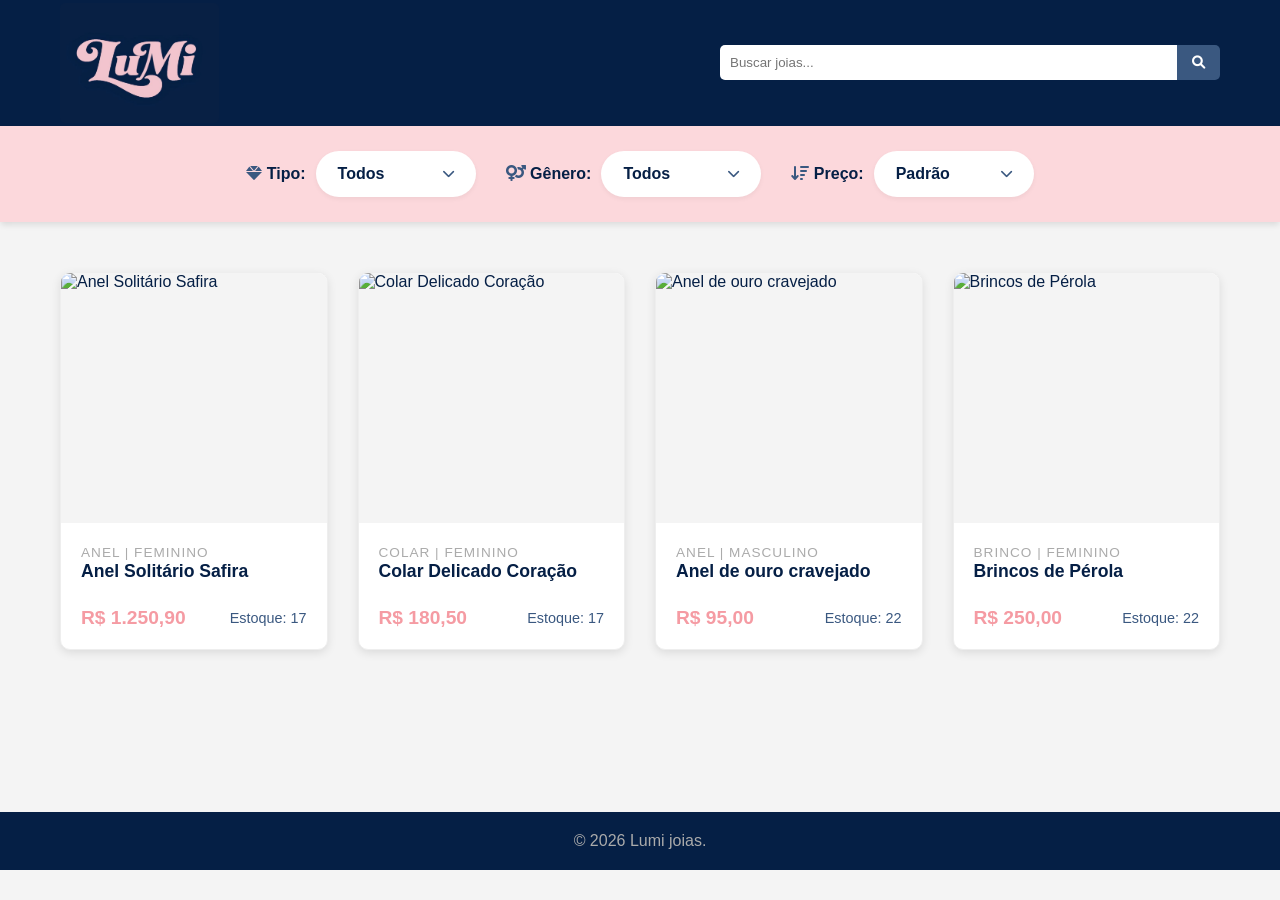
==== index.html @ c0e3c7bb "Adicionando a logo ao site. Alterando visualização mobile para dois produtos por coluna. Modificando" ====
<!DOCTYPE html>
<html lang="pt-br">
<head>
    <meta charset="UTF-8">
    <meta name="viewport" content="width=device-width, initial-scale=1.0">
    <title>Lumi Joias - Loja Online</title>
    <link rel="stylesheet" href="style.css">
    <link rel="stylesheet" href="https://cdnjs.cloudflare.com/ajax/libs/font-awesome/6.0.0/css/all.min.css">
</head>
<body>

    <header>
        <div class="container header-content">
            <div class="logo-placeholder" id="logoHome" title="Voltar ao início">
                <img src="media/LumiLogomaior.jpg" alt="Lumi Joias">
            </div>
            
            <div class="search-bar">
                <input type="text" id="searchInput" placeholder="Buscar joias...">
                <button id="searchBtn"><i class="fas fa-search"></i></button>
            </div>
        </div>
    </header>

    <section class="filters-section">
        <div class="container filters-container">
            
            <div class="custom-dropdown" id="dropdownType">
                <div class="dropdown-label"><i class="fas fa-gem"></i> Tipo:</div>
                <div class="dropdown-select">
                    <span class="selected-value">Todos</span>
                    <i class="fas fa-chevron-down arrow"></i>
                </div>
                <ul class="dropdown-list">
                    <li data-value="todos">Todos</li>
                    <li data-value="colar">Colares</li>
                    <li data-value="anel">Anéis</li>
                    <li data-value="pulseira">Pulseiras</li>
                    <li data-value="brinco">Brincos</li>
                    <li data-value="pingente">Pingentes</li>
                </ul>
            </div>

            <div class="custom-dropdown" id="dropdownGender">
                <div class="dropdown-label"><i class="fas fa-venus-mars"></i> Gênero:</div>
                <div class="dropdown-select">
                    <span class="selected-value">Todos</span>
                    <i class="fas fa-chevron-down arrow"></i>
                </div>
                <ul class="dropdown-list">
                    <li data-value="todos">Todos</li>
                    <li data-value="feminino">Feminino</li>
                    <li data-value="masculino">Masculino</li>
                    <li data-value="unissex">Unissex</li>
                </ul>
            </div>

            <div class="custom-dropdown" id="dropdownPrice">
                <div class="dropdown-label"><i class="fas fa-sort-amount-down"></i> Preço:</div>
                <div class="dropdown-select">
                    <span class="selected-value">Padrão</span>
                    <i class="fas fa-chevron-down arrow"></i>
                </div>
                <ul class="dropdown-list">
                    <li data-value="default">Padrão</li>
                    <li data-value="asc">Menor preço para maior</li>
                    <li data-value="desc">Maior preço para menor</li>
                </ul>
            </div>

        </div>
    </section>

    <main class="container">
        <div id="product-grid" class="product-grid">
            <p>Carregando produtos...</p>
        </div>
        <div id="no-results" style="display: none; text-align: center; padding: 20px;">
            Nenhum produto encontrado com esses filtros.
        </div>
    </main>

    <footer>
        <div class="container">
            <p>&copy; 2026 Lumi joias.</p>
        </div>
    </footer>

    <div id="productModal" class="modal">
        <div class="modal-content">
            <span class="close-modal">&times;</span>
            
            <div class="modal-body">
                <div class="modal-image-area">
                    <div class="carousel-container">
                        <button class="carousel-btn prev-btn" id="prevImgBtn"><i class="fas fa-chevron-left"></i></button>
                        <img id="modalImg" src="" alt="Imagem do produto">
                        <button class="carousel-btn next-btn" id="nextImgBtn"><i class="fas fa-chevron-right"></i></button>
                    </div>
                    <div class="carousel-indicators" id="imageCounter">1 / 1</div>
                </div>

                <div class="modal-details">
                    <h2 id="modalTitle">Nome do Produto</h2>
                    <p id="modalCategory" class="modal-subtitle">Categoria | Gênero</p>
                    <p id="modalDescription">Descrição detalhada da joia.</p>
                    
                    <div class="modal-meta">
                        <span class="modal-stock" id="modalStock">Estoque: 10</span>
                    </div>

                    <div class="modal-price-area">
                        <span id="modalPrice">R$ 0,00</span>
                    </div>

                    <a href="#" id="whatsappBtn" target="_blank" class="whatsapp-button">
                        <i class="fab fa-whatsapp"></i> Comprar pelo WhatsApp
                    </a>
                </div>
            </div>
        </div>
    </div>

    <script src="script.js"></script>
</body>
</html>
---- style.css ----
:root {
    --color-deep-blue: #051F45;
    --color-medium-blue: #3A5880;
    --color-accent-pink: #F59BA3;
    --color-light-pink: #FCD8DC;
    --color-gray: #ABABAB;
    --color-white: #FFFFFF;
    --color-off-white: #f4f4f4;
}

* {
    margin: 0;
    padding: 0;
    box-sizing: border-box;
    font-family: 'Segoe UI', Tahoma, Geneva, Verdana, sans-serif;
    -webkit-tap-highlight-color: transparent;
}

body {
    background-color: var(--color-off-white);
    color: var(--color-deep-blue);
}

.container {
    max-width: 1200px;
    margin: 0 auto;
    padding: 0 20px;
}

/* --- CABEÇALHO --- */
header {
    background-color: var(--color-deep-blue);
    color: var(--color-white);
    padding: 3px 0;
}

.header-content {
    display: flex;
    justify-content: space-between;
    align-items: center;
    flex-wrap: wrap;
    gap: 15px;
}

.logo-placeholder {
    cursor: pointer; /* Mantém a mãozinha de clique */
    transition: transform 0.2s;
    /* Removemos a borda e padding antigos para ficar limpo */
    border: none; 
    padding: 0;
    display: flex;
    align-items: center;
}

/* Controla o tamanho da imagem da logo */
.logo-placeholder img {
    max-height: 120px; /* Altura máxima (aumente ou diminua se precisar) */
    width: auto;      /* Mantém a proporção correta */
    display: block;
    border-radius: 5px; /* Opcional: arredonda levemente os cantos da imagem */
}

.logo-placeholder:hover {
    transform: scale(1.05); /* Efeito de zoom suave ao passar o mouse */
}

.search-bar {
    display: flex;
    flex-grow: 1;
    max-width: 500px;
}

.search-bar input {
    flex-grow: 1;
    padding: 10px;
    border: none;
    border-radius: 5px 0 0 5px;
    outline: none;
}

.search-bar button {
    background-color: var(--color-medium-blue);
    color: var(--color-white);
    border: none;
    padding: 10px 15px;
    border-radius: 0 5px 5px 0;
    cursor: pointer;
    transition: background-color 0.3s;
}

.search-bar button:hover {
    background-color: var(--color-accent-pink);
}

/* --- FILTROS (CUSTOMIZADOS) --- */
.filters-section {
    background-color: var(--color-light-pink);
    padding: 25px 0;
    box-shadow: 0 4px 6px -1px rgba(0, 0, 0, 0.1);
    margin-bottom: 50px;
}

.filters-container {
    display: flex;
    flex-wrap: wrap;
    gap: 30px;
    align-items: center;
    justify-content: center;
    position: relative;
    z-index: 10;
    /* Garante que os filtros fiquem sobre o conteúdo */
}

/* O Container Principal do Dropdown */
.custom-dropdown {
    position: relative;
    display: flex;
    align-items: center;
    gap: 10px;
    font-weight: 600;
    color: var(--color-deep-blue);
    cursor: pointer;
    user-select: none;
}

.dropdown-label i {
    color: var(--color-medium-blue);
}

/* O "Botão" que mostra o valor selecionado */
.dropdown-select {
    background-color: var(--color-white);
    padding: 12px 20px;
    border-radius: 30px;
    display: flex;
    align-items: center;
    justify-content: space-between;
    min-width: 160px;
    box-shadow: 0 2px 5px rgba(0, 0, 0, 0.05);
    border: 2px solid transparent;
    transition: all 0.3s;
}

/* Efeito ao passar o mouse no botão */
.dropdown-select:hover {
    box-shadow: 0 5px 15px rgba(0, 0, 0, 0.1);
    border-color: rgba(245, 155, 163, 0.5);
}

.arrow {
    transition: transform 0.3s;
    font-size: 0.8rem;
    color: var(--color-medium-blue);
}

/* A Lista de Opções (Escondida inicialmente) */
.dropdown-list {
    position: absolute;
    top: calc(100% + 10px);
    left: 0;
    width: 100%;
    min-width: 180px;
    background-color: var(--color-white);
    border-radius: 15px;
    padding: 10px;
    box-shadow: 0 10px 30px rgba(0, 0, 0, 0.15);
    list-style: none;
    opacity: 0;
    visibility: hidden;
    transform: translateY(-20px);
    transition: all 0.3s cubic-bezier(0.165, 0.84, 0.44, 1);
    z-index: 100;
}

/* Quando o dropdown ta ativo */
.custom-dropdown.active .dropdown-list {
    opacity: 1;
    visibility: visible;
    transform: translateY(0);
}

.custom-dropdown.active .arrow {
    transform: rotate(180deg);
    /* Gira a setinha */
}

/* Itens individuais da lista */
.dropdown-list li {
    padding: 10px 15px;
    border-radius: 10px;
    transition: all 0.2s;
    color: var(--color-deep-blue);
    font-weight: 500;
    margin-bottom: 5px;
}

/* Efeito HOVER ROSA nas opções */
.dropdown-list li:hover {
    background-color: var(--color-light-pink);
    color: var(--color-deep-blue);
    padding-left: 20px;
    /* Pequeno movimento para a direita */
}

/* --- GRADE DE PRODUTOS --- */
main {
    padding: 40px 0 120px 0;
    min-height: 60vh;
    position: relative;
    z-index: 1;
}

.product-grid {
    display: grid;
    grid-template-columns: repeat(auto-fill, minmax(250px, 1fr));
    gap: 30px;
}

.product-card {
    background-color: var(--color-white);
    border-radius: 10px;
    overflow: hidden;
    box-shadow: 0 3px 10px rgba(0, 0, 0, 0.1);
    transition: transform 0.3s, box-shadow 0.3s;
    border: 1px solid #eee;
    cursor: pointer;
    display: flex;
    flex-direction: column;
}

.product-card:hover {
    transform: translateY(-5px);
    box-shadow: 0 8px 15px rgba(0, 0, 0, 0.15);
    border-color: var(--color-light-pink);
}

.product-image-container {
    height: 250px;
    overflow: hidden;
    background-color: var(--color-off-white);
}

.product-image-container img {
    width: 100%;
    height: 100%;
    object-fit: cover;
    transition: transform 0.5s;
}

.product-card:hover .product-image-container img {
    transform: scale(1.05);
}

.product-info {
    padding: 20px;
    flex-grow: 1;
    display: flex;
    flex-direction: column;
    justify-content: space-between;
}

.product-category {
    font-size: 0.85rem;
    color: var(--color-gray);
    text-transform: uppercase;
    letter-spacing: 1px;
    margin-bottom: 5px;
}

.product-title {
    font-size: 1.1rem;
    margin-bottom: 10px;
    color: var(--color-deep-blue);
}

.product-bottom {
    display: flex;
    justify-content: space-between;
    align-items: center;
    margin-top: 15px;
}

.product-price {
    font-size: 1.2rem;
    font-weight: bold;
    color: var(--color-accent-pink);
}

.product-stock {
    font-size: 0.9rem;
    color: var(--color-medium-blue);
}

.out-of-stock {
    color: var(--color-accent-pink);
    font-weight: bold;
}

/* --- RODAPÉ --- */
footer {
    background-color: var(--color-deep-blue);
    color: var(--color-gray);
    text-align: center;
    padding: 20px 0;
    margin-top: auto;
}

/* --- MODAL E CARROSSEL --- */
.modal {
    display: none;
    position: fixed;
    z-index: 1000;
    left: 0;
    top: 0;
    width: 100%;
    height: 100%;
    overflow: auto;
    background-color: rgba(17, 37, 64, 0.9);
    justify-content: center;
    align-items: center;
    padding: 20px;
}

.modal-content {
    background-color: var(--color-white);
    margin: auto;
    padding: 30px;
    border-radius: 10px;
    width: 100%;
    max-width: 1000px;
    position: relative;
    box-shadow: 0 5px 15px rgba(0, 0, 0, 0.3);
    animation: modalFadeIn 0.3s;
}

@keyframes modalFadeIn {
    from {
        opacity: 0;
        transform: translateY(-20px);
    }

    to {
        opacity: 1;
        transform: translateY(0);
    }
}

.close-modal {
    color: var(--color-gray);
    position: absolute;
    top: 15px;
    right: 20px;
    font-size: 28px;
    font-weight: bold;
    cursor: pointer;
    z-index: 2;
}

.close-modal:hover {
    color: var(--color-accent-pink);
}

.modal-body {
    display: flex;
    gap: 30px;
    margin-top: 10px;
}

.modal-image-area {
    flex: 1.5;
    display: flex;
    flex-direction: column;
    align-items: center;
}

.carousel-container {
    position: relative;
    width: 100%;
    height: 400px;
    background-color: transparent;
    display: flex;
    align-items: center;
    justify-content: center;
    border-radius: 5px;
    overflow: hidden;
}

.carousel-container img {
    width: 100%;
    height: 100%;
    object-fit: cover;
    object-position: center;
}

.carousel-btn {
    position: absolute;
    top: 50%;
    transform: translateY(-50%);
    background-color: rgba(17, 37, 64, 0.5);
    color: white;
    border: none;
    padding: 10px 15px;
    cursor: pointer;
    font-size: 1.2rem;
    transition: background-color 0.3s;
    border-radius: 50%;
    width: 40px;
    height: 40px;
    display: flex;
    align-items: center;
    justify-content: center;
}

.carousel-btn:hover {
    background-color: rgba(245, 155, 163, 0.9);
}

.prev-btn {
    left: 10px;
}

.next-btn {
    right: 10px;
}

.carousel-indicators {
    margin-top: 10px;
    color: var(--color-gray);
    font-size: 0.9rem;
}

.modal-details {
    flex: 1;
    display: flex;
    flex-direction: column;
}

.modal-subtitle {
    color: var(--color-gray);
    margin-bottom: 15px;
    text-transform: capitalize;
}

#modalDescription {
    line-height: 1.6;
    color: var(--color-deep-blue);
    margin-bottom: 20px;
}

.modal-meta {
    margin-bottom: 20px;
    font-weight: bold;
    color: var(--color-medium-blue);
}

.modal-price-area {
    font-size: 2rem;
    font-weight: bold;
    color: var(--color-accent-pink);
    margin-bottom: 25px;
}

.whatsapp-button {
    display: inline-flex;
    align-items: center;
    justify-content: center;
    gap: 10px;
    background-color: #25D366;
    color: white;
    padding: 15px 30px;
    text-decoration: none;
    border-radius: 50px;
    font-weight: bold;
    font-size: 1.1rem;
    transition: background-color 0.3s;
}

.whatsapp-button:hover {
    background-color: #1da851;
}

/* Responsividade */
@media (max-width: 768px) {
    .header-content {
        flex-direction: column;
    }

    .logo-placeholder {
        text-align: center;
    }

    .filters-container {
        flex-direction: column;
        align-items: stretch;
        gap: 15px;
    }

    .custom-dropdown {
        flex-direction: column;
        align-items: stretch;
    }

    .dropdown-select {
        width: 100%;
    }

    .dropdown-list {
        position: relative;
        top: 0;
        box-shadow: none;
        border: 1px solid #eee;
        display: none;
        opacity: 1;
        visibility: visible;
        transform: none;
    }

    .custom-dropdown.active .dropdown-list {
        display: block;
    }

    .modal-body {
        flex-direction: column;
    }

    .carousel-container {
        height: 300px;
    }

    .product-grid {
        /* Força 2 colunas de tamanho igual */
        grid-template-columns: repeat(2, 1fr);
        /* Diminui o espaço entre os cards (30px é muito para celular) */
        gap: 15px;
    }

    /* Ajustes para o Card caber melhor em tela pequena */
    .product-image-container {
        /* Reduz a altura da imagem para ficar proporcional */
        height: 160px;
    }

    .product-info {
        /* Reduz o espaçamento interno (padding) */
        padding: 10px;
    }

    .product-title {
        /* Diminui a fonte do título para não quebrar linha demais */
        font-size: 0.95rem;
        margin-bottom: 5px;
    }

    .product-category {
        font-size: 0.7rem;
    }

    .product-price {
        /* Ajusta o tamanho do preço */
        font-size: 1rem;
    }

    .product-stock {
        font-size: 0.8rem;
    }

    footer {
        margin-top: 150px !important;
        /* O !important obriga o navegador a aceitar */
        padding-bottom: 30px;
    }
}
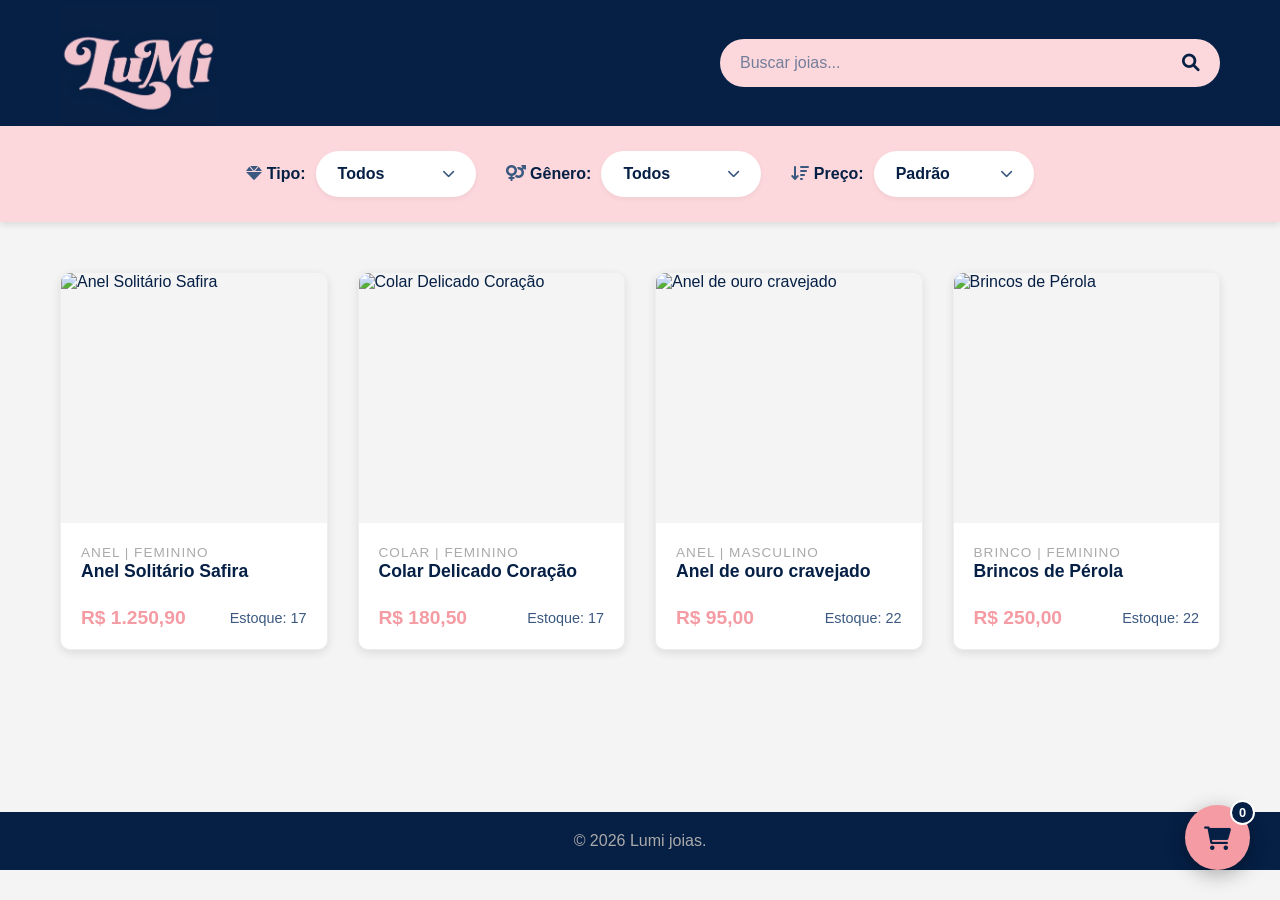
==== commit 6abdf304: "Implementando função de Carrinho de compras e sistema de contato aprimorado" ====
--- a/index.html
+++ b/index.html
@@ -1,5 +1,6 @@
 <!DOCTYPE html>
 <html lang="pt-br">
+
 <head>
     <meta charset="UTF-8">
     <meta name="viewport" content="width=device-width, initial-scale=1.0">
@@ -7,6 +8,7 @@
     <link rel="stylesheet" href="style.css">
     <link rel="stylesheet" href="https://cdnjs.cloudflare.com/ajax/libs/font-awesome/6.0.0/css/all.min.css">
 </head>
+
 <body>
 
     <header>
@@ -14,17 +16,23 @@
             <div class="logo-placeholder" id="logoHome" title="Voltar ao início">
                 <img src="media/LumiLogomaior.jpg" alt="Lumi Joias">
             </div>
-            
-            <div class="search-bar">
-                <input type="text" id="searchInput" placeholder="Buscar joias...">
-                <button id="searchBtn"><i class="fas fa-search"></i></button>
+
+            <div class="mobile-search-wrapper">
+                <button id="mobileFilterBtn" class="mobile-filter-btn">
+                    <i class="fas fa-bars"></i>
+                </button>
+
+                <div class="search-bar">
+                    <input type="text" id="searchInput" placeholder="Buscar joias...">
+                    <button id="searchBtn"><i class="fas fa-search"></i></button>
+                </div>
             </div>
         </div>
     </header>
 
     <section class="filters-section">
         <div class="container filters-container">
-            
+
             <div class="custom-dropdown" id="dropdownType">
                 <div class="dropdown-label"><i class="fas fa-gem"></i> Tipo:</div>
                 <div class="dropdown-select">
@@ -51,7 +59,6 @@
                     <li data-value="todos">Todos</li>
                     <li data-value="feminino">Feminino</li>
                     <li data-value="masculino">Masculino</li>
-                    <li data-value="unissex">Unissex</li>
                 </ul>
             </div>
 
@@ -89,13 +96,15 @@
     <div id="productModal" class="modal">
         <div class="modal-content">
             <span class="close-modal">&times;</span>
-            
+
             <div class="modal-body">
                 <div class="modal-image-area">
                     <div class="carousel-container">
-                        <button class="carousel-btn prev-btn" id="prevImgBtn"><i class="fas fa-chevron-left"></i></button>
+                        <button class="carousel-btn prev-btn" id="prevImgBtn"><i
+                                class="fas fa-chevron-left"></i></button>
                         <img id="modalImg" src="" alt="Imagem do produto">
-                        <button class="carousel-btn next-btn" id="nextImgBtn"><i class="fas fa-chevron-right"></i></button>
+                        <button class="carousel-btn next-btn" id="nextImgBtn"><i
+                                class="fas fa-chevron-right"></i></button>
                     </div>
                     <div class="carousel-indicators" id="imageCounter">1 / 1</div>
                 </div>
@@ -104,7 +113,7 @@
                     <h2 id="modalTitle">Nome do Produto</h2>
                     <p id="modalCategory" class="modal-subtitle">Categoria | Gênero</p>
                     <p id="modalDescription">Descrição detalhada da joia.</p>
-                    
+
                     <div class="modal-meta">
                         <span class="modal-stock" id="modalStock">Estoque: 10</span>
                     </div>
@@ -116,11 +125,48 @@
                     <a href="#" id="whatsappBtn" target="_blank" class="whatsapp-button">
                         <i class="fab fa-whatsapp"></i> Comprar pelo WhatsApp
                     </a>
+
+                    <button id="addToCartBtn" class="add-to-cart-btn">
+                        <i class="fas fa-cart-plus"></i> Adicionar ao Carrinho
+                    </button>
                 </div>
+            </div>
+        </div>
+    </div>
+
+    <div id="floatingCartBtn" class="floating-cart">
+        <i class="fas fa-shopping-cart"></i>
+        <span id="cartCount" class="cart-count">0</span>
+    </div>
+
+    <div id="cartModal" class="modal">
+        <div class="modal-content cart-content">
+            <span class="close-modal" id="closeCartModal">&times;</span>
+
+            <div class="cart-header">
+                <h2><i class="fas fa-shopping-bag"></i> Seu Carrinho</h2>
+            </div>
+
+            <div id="cartItemsContainer" class="cart-items-container">
+                <p class="empty-cart-msg">Seu carrinho está vazio.</p>
+            </div>
+
+            <div class="cart-footer">
+                <div class="cart-total">
+                    <span>Total:</span>
+                    <span id="cartTotalValue">R$ 0,00</span>
+                </div>
+
+                <button id="checkoutBtn" class="whatsapp-button" style="width: 100%; justify-content: center;">
+                    <i class="fab fa-whatsapp"></i> Finalizar Compra
+                </button>
+
+                <button id="clearCartBtn" class="clear-cart-btn">Limpar Carrinho</button>
             </div>
         </div>
     </div>
 
     <script src="script.js"></script>
 </body>
-</html>
+
+</html>
--- a/style.css
+++ b/style.css
@@ -43,10 +43,11 @@
 }
 
 .logo-placeholder {
-    cursor: pointer; /* Mantém a mãozinha de clique */
+    cursor: pointer;
+    /* Mantém a mãozinha de clique */
     transition: transform 0.2s;
     /* Removemos a borda e padding antigos para ficar limpo */
-    border: none; 
+    border: none;
     padding: 0;
     display: flex;
     align-items: center;
@@ -54,45 +55,76 @@
 
 /* Controla o tamanho da imagem da logo */
 .logo-placeholder img {
-    max-height: 120px; /* Altura máxima (aumente ou diminua se precisar) */
-    width: auto;      /* Mantém a proporção correta */
+    max-height: 120px;
+    /* Altura máxima (aumente ou diminua se precisar) */
+    width: auto;
+    /* Mantém a proporção correta */
     display: block;
-    border-radius: 5px; /* Opcional: arredonda levemente os cantos da imagem */
+    border-radius: 5px;
+    /* Opcional: arredonda levemente os cantos da imagem */
 }
 
 .logo-placeholder:hover {
-    transform: scale(1.05); /* Efeito de zoom suave ao passar o mouse */
-}
-
+    transform: scale(1.05);
+    /* Efeito de zoom suave ao passar o mouse */
+}
+
+/* --- BARRA DE PESQUISA (Redonda e Rosa) --- */
 .search-bar {
     display: flex;
     flex-grow: 1;
     max-width: 500px;
+    
+    /* O Design Novo */
+    background-color: var(--color-light-pink); /* Fundo rosa */
+    border-radius: 50px;
+    padding: 5px 5px 5px 20px;
+    align-items: center;
+    transition: all 0.3s ease;
+}
+
+.search-bar:focus-within {
+    box-shadow: 0 0 15px rgba(245, 155, 163, 0.6);
+    background-color: #ffeeee; /* Fundo rosa claro ao focar */
+    border-color: var(--color-white);
 }
 
 .search-bar input {
     flex-grow: 1;
-    padding: 10px;
+    background-color: transparent;
     border: none;
-    border-radius: 5px 0 0 5px;
     outline: none;
+    color: var(--color-deep-blue); /* Texto azul escuro */
+    font-size: 1rem;
+    font-weight: 500;
+}
+
+/* Cor do texto de exemplo "Buscar joias..." */
+.search-bar input::placeholder {
+    color: var(--color-medium-blue);
+    opacity: 0.7;
 }
 
 .search-bar button {
-    background-color: var(--color-medium-blue);
-    color: var(--color-white);
+    background-color: transparent;
+    color: var(--color-deep-blue);
     border: none;
     padding: 10px 15px;
-    border-radius: 0 5px 5px 0;
-    cursor: pointer;
-    transition: background-color 0.3s;
+    border-radius: 50px;
+    cursor: pointer;
+    font-size: 1.1rem;
+    transition: transform 0.2s;
+    display: flex;
+    align-items: center;
+    justify-content: center;
 }
 
 .search-bar button:hover {
-    background-color: var(--color-accent-pink);
-}
-
-/* --- FILTROS (CUSTOMIZADOS) --- */
+    color: var(--color-accent-pink);
+    background-color: transparent;
+    transform: scale(1.1); 
+}
+/* --- SEÇÃO DE FILTROS COM DROPDOWNS --- */
 .filters-section {
     background-color: var(--color-light-pink);
     padding: 25px 0;
@@ -108,7 +140,6 @@
     justify-content: center;
     position: relative;
     z-index: 10;
-    /* Garante que os filtros fiquem sobre o conteúdo */
 }
 
 /* O Container Principal do Dropdown */
@@ -141,7 +172,6 @@
     transition: all 0.3s;
 }
 
-/* Efeito ao passar o mouse no botão */
 .dropdown-select:hover {
     box-shadow: 0 5px 15px rgba(0, 0, 0, 0.1);
     border-color: rgba(245, 155, 163, 0.5);
@@ -479,94 +509,281 @@
     background-color: #1da851;
 }
 
-/* Responsividade */
+.mobile-search-wrapper {
+    display: flex;
+    flex-grow: 1;
+    max-width: 500px;
+    gap: 10px;
+    align-items: center;
+}
+
+.mobile-filter-btn {
+    display: none;
+    background-color: transparent;
+    border: 2px solid var(--color-gray);
+    color: var(--color-white);
+    padding: 10px 15px;
+    border-radius: 5px;
+    cursor: pointer;
+    font-size: 1.2rem;
+    transition: all 0.3s;
+}
+
+.mobile-filter-btn:hover,
+.mobile-filter-btn.active {
+    border-color: var(--color-accent-pink);
+    color: var(--color-accent-pink);
+}
+
+/* --- ESTILOS DO CARRINHO --- */
+
+/* 1. Botão Adicionar ao Carrinho (No Modal do Produto) */
+.add-to-cart-btn {
+    background-color: var(--color-deep-blue);
+    color: var(--color-white);
+    border: none;
+    padding: 15px 30px;
+    border-radius: 50px;
+    font-weight: bold;
+    font-size: 1rem;
+    cursor: pointer;
+    margin-top: 10px; /* Espaço entre ele e o botão do WhatsApp */
+    width: 100%; /* Ocupa a largura toda */
+    display: flex;
+    align-items: center;
+    justify-content: center;
+    gap: 10px;
+    transition: background 0.3s;
+}
+
+.add-to-cart-btn:hover {
+    background-color: var(--color-medium-blue);
+}
+
+/* 2. Botão Flutuante (Canto Direito Inferior) */
+.floating-cart {
+    position: fixed;
+    bottom: 30px;
+    right: 30px;
+    width: 65px;
+    height: 65px;
+    background-color: var(--color-accent-pink);
+    color: var(--color-deep-blue);
+    border-radius: 50%;
+    display: flex;
+    align-items: center;
+    justify-content: center;
+    font-size: 1.5rem;
+    box-shadow: 0 5px 20px rgba(0,0,0,0.3);
+    cursor: pointer;
+    z-index: 2000; /* Fica acima de tudo */
+    transition: transform 0.3s;
+}
+
+.floating-cart:hover {
+    transform: scale(1.1);
+}
+
+/* Bolinha com número de itens */
+.cart-count {
+    position: absolute;
+    top: -5px;
+    right: -5px;
+    background-color: var(--color-deep-blue);
+    color: var(--color-white);
+    font-size: 0.8rem;
+    width: 25px;
+    height: 25px;
+    border-radius: 50%;
+    display: flex;
+    align-items: center;
+    justify-content: center;
+    font-weight: bold;
+    border: 2px solid var(--color-white);
+}
+
+/* 3. Modal do Carrinho (Ajustes Específicos) */
+.cart-content {
+    max-width: 500px; /* Mais estreito que o modal de produto */
+    display: flex;
+    flex-direction: column;
+    max-height: 90vh; /* Altura máxima para caber na tela */
+}
+
+.cart-header {
+    border-bottom: 2px solid var(--color-off-white);
+    padding-bottom: 15px;
+    margin-bottom: 15px;
+    color: var(--color-deep-blue);
+}
+
+/* Lista de Itens com Scroll */
+.cart-items-container {
+    flex-grow: 1;
+    overflow-y: auto; /* Permite rolar se tiver muitos itens */
+    margin-bottom: 20px;
+    padding-right: 5px; /* Espaço para a barra de rolagem */
+}
+
+/* Item Individual do Carrinho */
+.cart-item {
+    display: flex;
+    align-items: center;
+    gap: 15px;
+    background-color: var(--color-off-white);
+    padding: 10px;
+    border-radius: 10px;
+    margin-bottom: 10px;
+    position: relative;
+}
+
+.cart-item img {
+    width: 60px;
+    height: 60px;
+    object-fit: cover;
+    border-radius: 5px;
+}
+
+.cart-item-details {
+    flex-grow: 1;
+}
+
+.cart-item-title {
+    font-size: 0.95rem;
+    font-weight: bold;
+    color: var(--color-deep-blue);
+    display: block;
+}
+
+.cart-item-price {
+    font-size: 0.9rem;
+    color: var(--color-medium-blue);
+}
+
+.remove-item-btn {
+    background: none;
+    border: none;
+    color: var(--color-accent-pink);
+    cursor: pointer;
+    font-size: 1.1rem;
+    padding: 5px;
+}
+
+/* Rodapé do Carrinho */
+.cart-footer {
+    border-top: 2px solid var(--color-off-white);
+    padding-top: 15px;
+}
+
+.cart-total {
+    display: flex;
+    justify-content: space-between;
+    font-size: 1.3rem;
+    font-weight: bold;
+    color: var(--color-deep-blue);
+    margin-bottom: 15px;
+}
+
+.clear-cart-btn {
+    background: none;
+    border: none;
+    color: var(--color-gray);
+    text-decoration: underline;
+    cursor: pointer;
+    font-size: 0.9rem;
+    margin-top: 10px;
+    display: block;
+    width: 100%;
+    text-align: center;
+}
+
+/* Responsividade para mobile*/
 @media (max-width: 768px) {
-    .header-content {
-        flex-direction: column;
-    }
-
-    .logo-placeholder {
-        text-align: center;
-    }
-
+    .header-content { flex-direction: column; }
+    .logo-placeholder { text-align: center; }
+    
+    /* Faz o wrapper ocupar a largura toda para alinhar botão e pesquisa */
+    .mobile-search-wrapper {
+        width: 100%;
+        max-width: 100%;
+        margin-bottom: 15px;
+    }
+
+    /* Mostra o botão de três tracinhos no celular */
+    .mobile-filter-btn {
+        display: block;
+    }
+
+    .search-bar {
+        max-width: 100%;
+        margin-bottom: 0;
+    }
+
+    /* --- LÓGICA DE ESCONDER/MOSTRAR FILTROS --- */
+    .filters-section {
+        /* Estado inicial: Escondido */
+        max-height: 0;
+        opacity: 0;
+        overflow: hidden; 
+        padding: 0; 
+        margin-bottom: 20px;
+        
+        transition: all 0.5s cubic-bezier(0.4, 0, 0.2, 1);
+    }
+
+    /* Estado quando clicado (classe adicionada pelo JS) */
+    .filters-section.show-filters {
+        max-height: 500px; /* Um valor alto o suficiente para caber tudo */
+        opacity: 1;
+        padding: 25px 0; /* Restaura o padding original */
+        margin-bottom: 40px;
+    }
+
+    /* Ajustes dos filtros para ficarem um embaixo do outro no menu */
     .filters-container {
         flex-direction: column;
         align-items: stretch;
         gap: 15px;
     }
-
+    
     .custom-dropdown {
         flex-direction: column;
         align-items: stretch;
     }
 
-    .dropdown-select {
-        width: 100%;
-    }
-
+    .dropdown-select { width: 100%; }
+
+    /* Correção do menu dropdown dentro da área restrita */
     .dropdown-list {
         position: relative;
         top: 0;
         box-shadow: none;
         border: 1px solid #eee;
-        display: none;
-        opacity: 1;
-        visibility: visible;
-        transform: none;
+        display: none; 
+        opacity: 1; visibility: visible; transform: none;
     }
 
     .custom-dropdown.active .dropdown-list {
-        display: block;
-    }
-
-    .modal-body {
-        flex-direction: column;
-    }
-
-    .carousel-container {
-        height: 300px;
-    }
-
+        display: block; 
+    }
+
+    /* Grid de 2 colunas */
     .product-grid {
-        /* Força 2 colunas de tamanho igual */
-        grid-template-columns: repeat(2, 1fr);
-        /* Diminui o espaço entre os cards (30px é muito para celular) */
-        gap: 15px;
-    }
-
-    /* Ajustes para o Card caber melhor em tela pequena */
-    .product-image-container {
-        /* Reduz a altura da imagem para ficar proporcional */
-        height: 160px;
-    }
-
-    .product-info {
-        /* Reduz o espaçamento interno (padding) */
-        padding: 10px;
-    }
-
-    .product-title {
-        /* Diminui a fonte do título para não quebrar linha demais */
-        font-size: 0.95rem;
-        margin-bottom: 5px;
-    }
-
-    .product-category {
-        font-size: 0.7rem;
-    }
-
-    .product-price {
-        /* Ajusta o tamanho do preço */
-        font-size: 1rem;
-    }
-
-    .product-stock {
-        font-size: 0.8rem;
-    }
+        grid-template-columns: repeat(2, 1fr); 
+        gap: 15px; 
+    }
+    .product-image-container { height: 160px; }
+    .product-info { padding: 10px; }
+    .product-title { font-size: 0.95rem; margin-bottom: 5px; }
+    .product-category { font-size: 0.7rem; }
+    .product-price { font-size: 1rem; }
+    .product-stock { font-size: 0.8rem; }
+
+    .modal-body { flex-direction: column; }
+    .carousel-container { height: 300px; }
 
     footer {
-        margin-top: 150px !important;
-        /* O !important obriga o navegador a aceitar */
+        margin-top: 100px !important;
         padding-bottom: 30px;
     }
 }
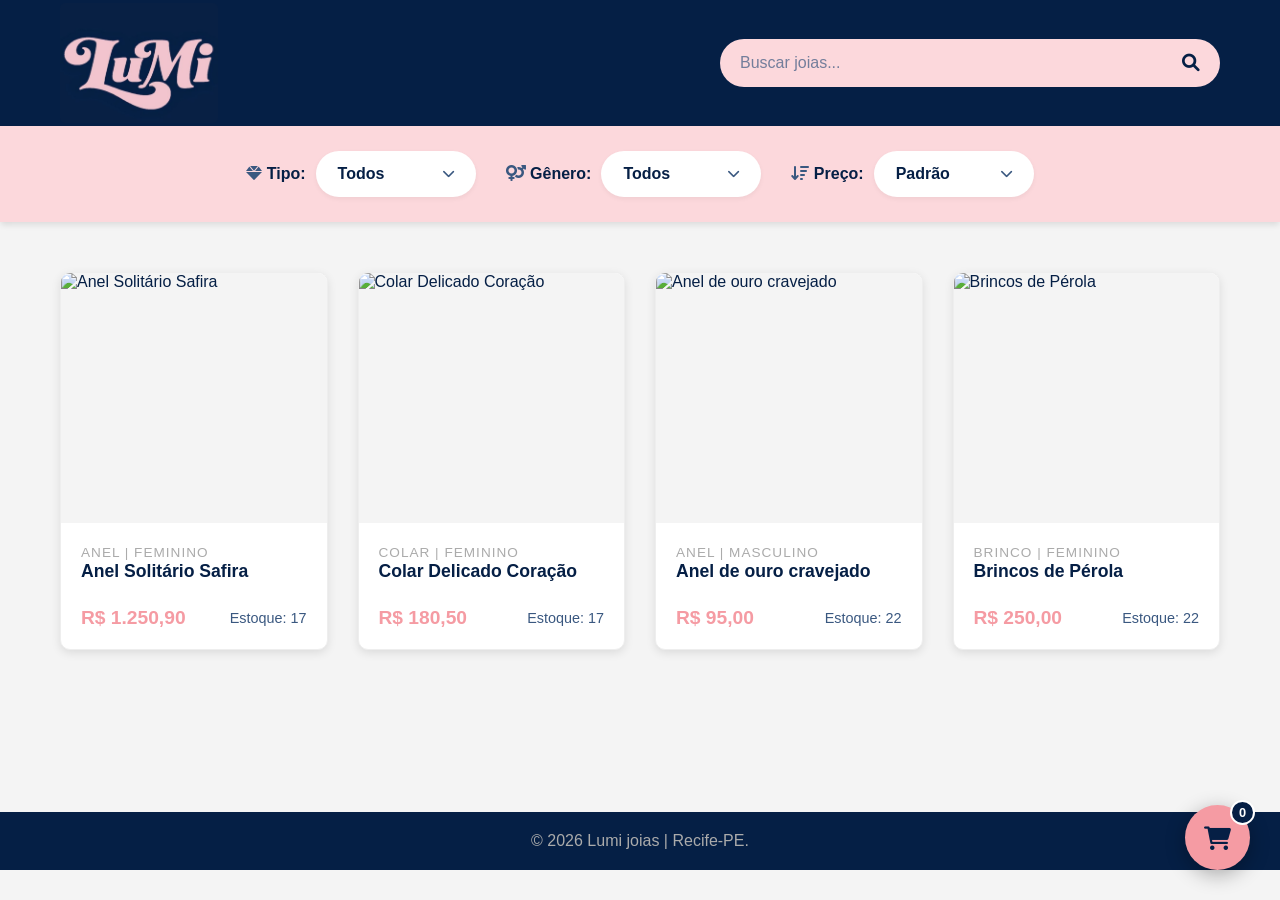
==== commit a933e690: "Update footer copyright text with location" ====
--- a/index.html
+++ b/index.html
@@ -89,7 +89,7 @@
 
     <footer>
         <div class="container">
-            <p>&copy; 2026 Lumi joias.</p>
+            <p>&copy; 2026 Lumi joias | Recife-PE.</p>
         </div>
     </footer>
 
@@ -169,4 +169,4 @@
     <script src="script.js"></script>
 </body>
 
-</html>+</html>
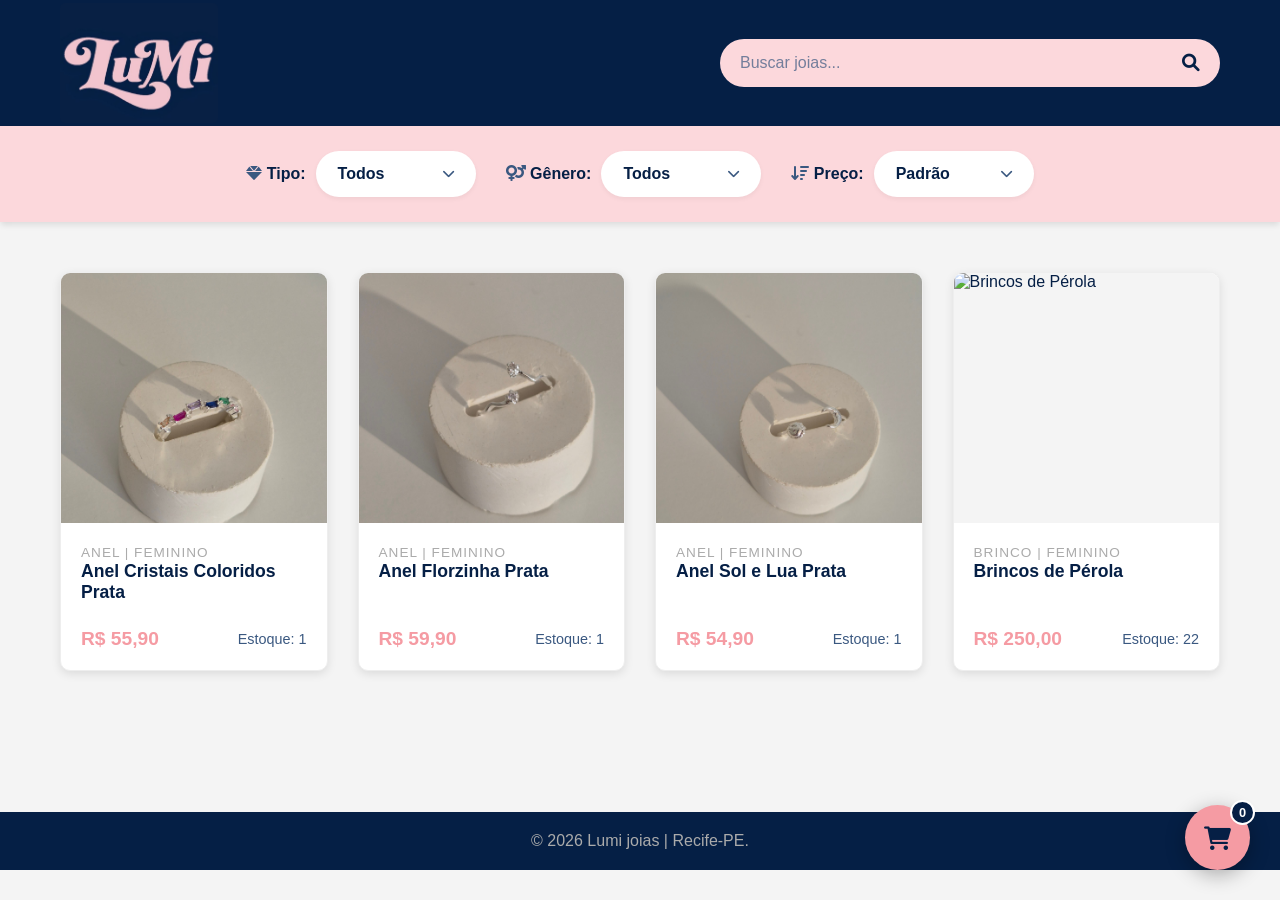
==== commit 7d2aa813: "Adicionando imagens e alterando os produtos para produtos reais, falta ajustar tamanho de algumas im" ====
--- a/index.html
+++ b/index.html
@@ -14,7 +14,7 @@
     <header>
         <div class="container header-content">
             <div class="logo-placeholder" id="logoHome" title="Voltar ao início">
-                <img src="media/LumiLogomaior.jpg" alt="Lumi Joias">
+                <img src="media/Logo/LumiLogomaior.jpg" alt="Lumi Joias">
             </div>
 
             <div class="mobile-search-wrapper">
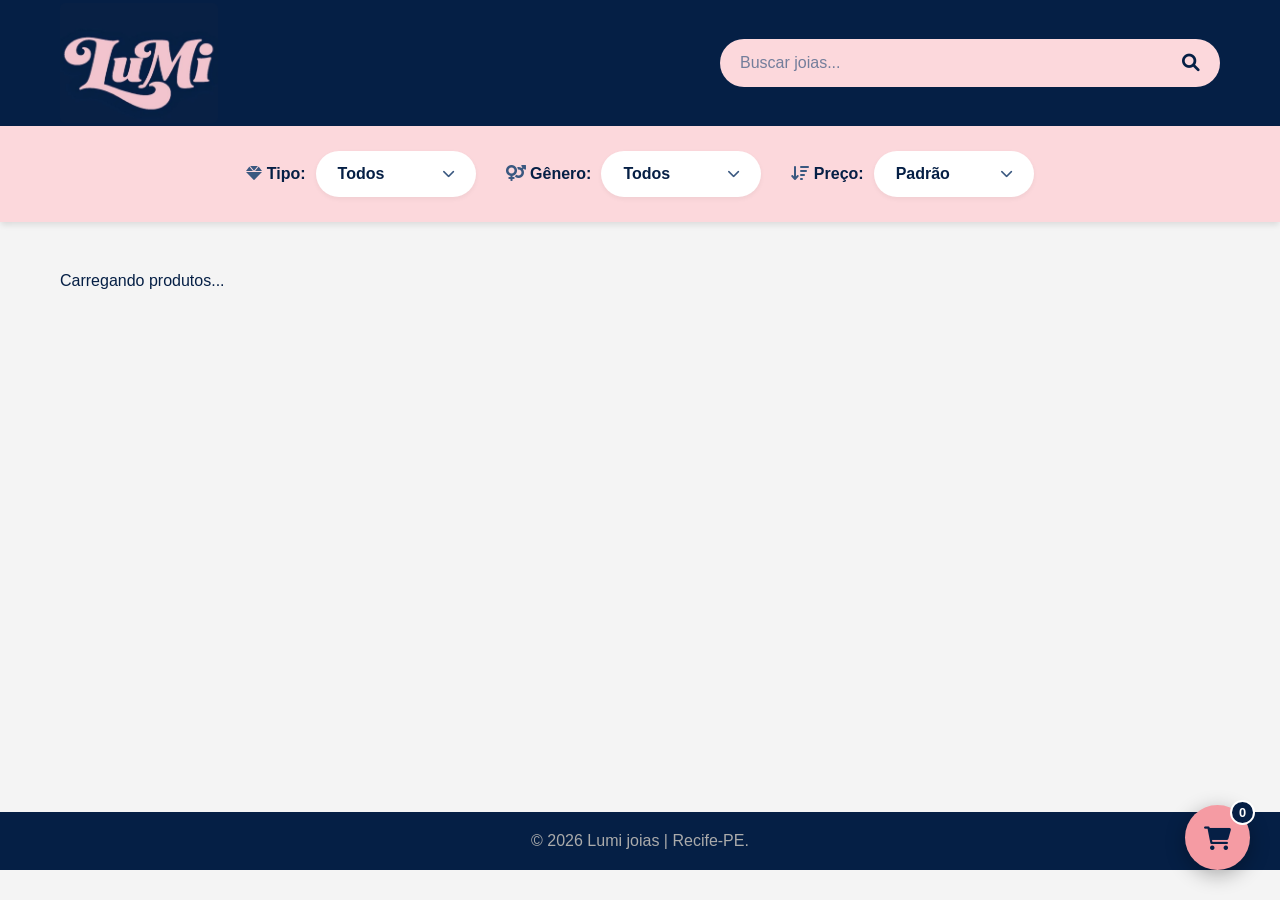
==== commit d8e6ad19: "feat: conectando o projeto ao firebase e regras do firestore" ====
--- a/index.html
+++ b/index.html
@@ -165,7 +165,8 @@
             </div>
         </div>
     </div>
-
+    <script src="https://www.gstatic.com/firebasejs/9.23.0/firebase-app-compat.js"></script>
+    <script src="https://www.gstatic.com/firebasejs/9.23.0/firebase-firestore-compat.js"></script>
     <script src="script.js"></script>
 </body>
 
--- a/style.css
+++ b/style.css
@@ -406,20 +406,28 @@
 .carousel-container {
     position: relative;
     width: 100%;
-    height: 400px;
+    aspect-ratio: 1 / 1;
+    align-self: center;
     background-color: transparent;
     display: flex;
     align-items: center;
     justify-content: center;
-    border-radius: 5px;
+    border-radius: 8px;
     overflow: hidden;
+    cursor: zoom-in;
 }
 
 .carousel-container img {
     width: 100%;
     height: 100%;
     object-fit: cover;
-    object-position: center;
+    transition: transform 0.3s ease-out;
+    transform-origin: center center;
+}
+
+.carousel-container img.zoomed {
+    transform: scale(2.2); /* Nível do zoom. Aumente se quiser mais próximo */
+    cursor: crosshair; /* Muda o cursor durante o zoom */
 }
 
 .carousel-btn {
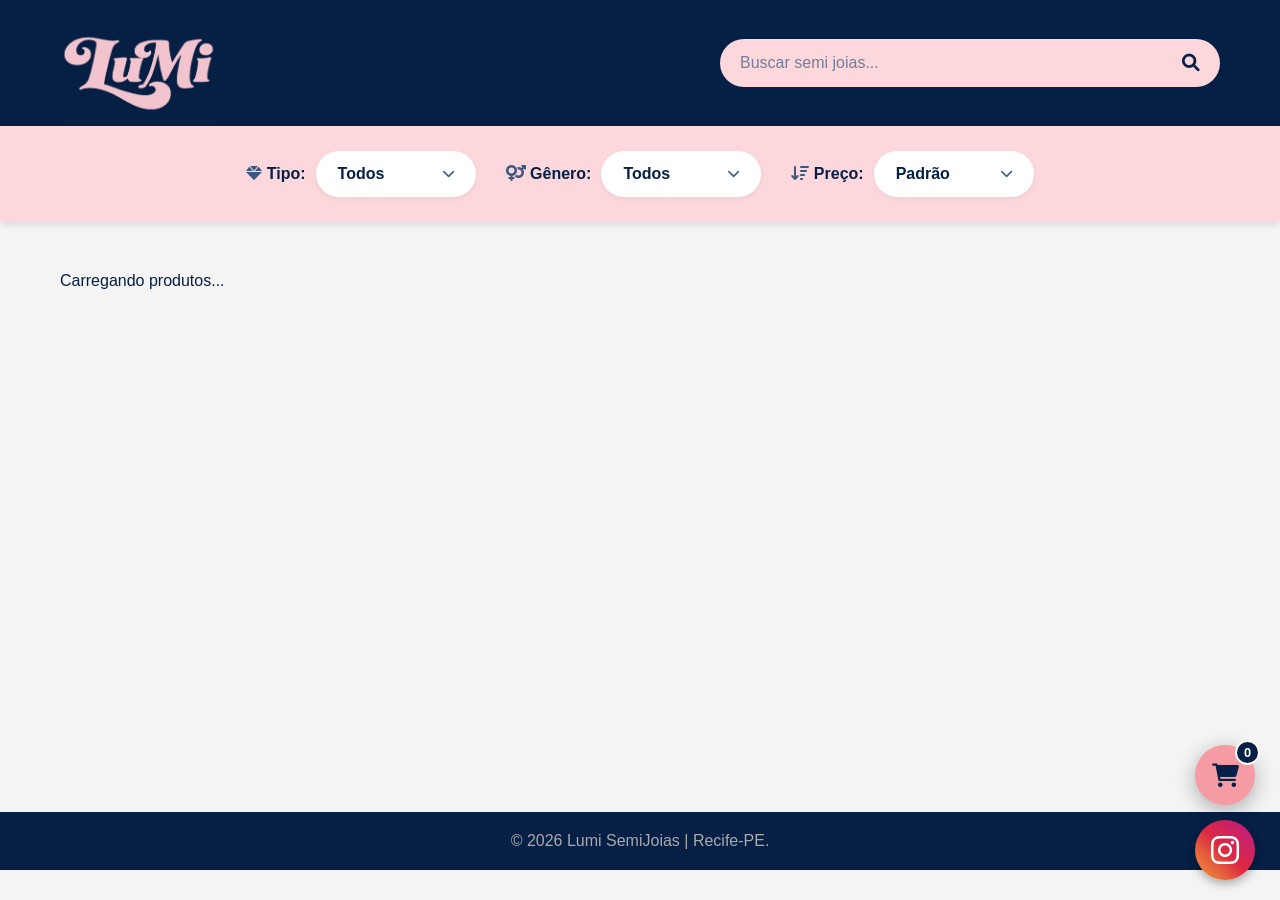
==== commit fb31c01f: "Adicionando botão link para o instagram da loja" ====
--- a/index.html
+++ b/index.html
@@ -4,7 +4,16 @@
 <head>
     <meta charset="UTF-8">
     <meta name="viewport" content="width=device-width, initial-scale=1.0">
-    <title>Lumi Joias - Loja Online</title>
+    <title>Lumi SemiJoias - Loja Online</title>
+    <link rel="preconnect" href="https://i.ibb.co">
+    <meta property="og:title" content="Lumi SemiJoias - Loja Online">
+    <meta property="og:description" content="Encontre as melhores semi joias. Confira nosso catálogo!">
+    <meta property="og:image" content="https://lumi-joias-2bd00.web.app/media/Logo/LumiLogo.jpg">
+    <meta property="og:url" content="https://lumi-joias-2bd00.web.app/">
+    <meta property="og:type" content="website">
+    
+    <meta property="og:image:width" content="600">
+    <meta property="og:image:height" content="600">
     <link rel="stylesheet" href="style.css">
     <link rel="stylesheet" href="https://cdnjs.cloudflare.com/ajax/libs/font-awesome/6.0.0/css/all.min.css">
 </head>
@@ -14,7 +23,7 @@
     <header>
         <div class="container header-content">
             <div class="logo-placeholder" id="logoHome" title="Voltar ao início">
-                <img src="media/Logo/LumiLogomaior.jpg" alt="Lumi Joias">
+                <img src="media/Logo/LumiLogomaior.jpg" alt="Lumi SemiJoias">
             </div>
 
             <div class="mobile-search-wrapper">
@@ -23,7 +32,7 @@
                 </button>
 
                 <div class="search-bar">
-                    <input type="text" id="searchInput" placeholder="Buscar joias...">
+                    <input type="text" id="searchInput" placeholder="Buscar semi joias...">
                     <button id="searchBtn"><i class="fas fa-search"></i></button>
                 </div>
             </div>
@@ -89,7 +98,7 @@
 
     <footer>
         <div class="container">
-            <p>&copy; 2026 Lumi joias | Recife-PE.</p>
+            <p>&copy; 2026 Lumi SemiJoias | Recife-PE.</p>
         </div>
     </footer>
 
@@ -139,6 +148,10 @@
         <span id="cartCount" class="cart-count">0</span>
     </div>
 
+    <a href="https://www.instagram.com/lumi.semijoia_/" target="_blank" id="instagramBtn" class="floating-insta" title="Siga nosso Instagram">
+        <i class="fab fa-instagram"></i>
+    </a>
+
     <div id="cartModal" class="modal">
         <div class="modal-content cart-content">
             <span class="close-modal" id="closeCartModal">&times;</span>
--- a/style.css
+++ b/style.css
@@ -794,4 +794,230 @@
         margin-top: 100px !important;
         padding-bottom: 30px;
     }
+}
+
+/* ==========================================
+   ESTILOS DO PAINEL ADMIN (FORMULÁRIO)
+   ========================================== */
+.admin-modal {
+    width: 95%; /* Garante margem no mobile */
+    max-width: 600px;
+    max-height: 85vh;
+    overflow-y: auto;
+    padding: 25px;
+    box-sizing: border-box; /* Impede que os inputs vazem */
+    border-top: 8px solid var(--color-accent-pink);
+    border-radius: 15px;
+}
+
+/* --- BARRA DE ROLAGEM CUSTOMIZADA --- */
+.admin-modal::-webkit-scrollbar {
+    width: 8px;
+}
+
+.admin-modal::-webkit-scrollbar-track {
+    background: #f1f1f1;
+    border-radius: 10px;
+}
+
+.admin-modal::-webkit-scrollbar-thumb {
+    background: var(--color-medium-blue);
+    border-radius: 10px;
+}
+
+.admin-modal::-webkit-scrollbar-thumb:hover {
+    background: var(--color-accent-pink);
+}
+/* ------------------------------------ */
+
+.admin-modal-header {
+    text-align: center;
+    margin-bottom: 25px;
+}
+
+.admin-modal-header h2 {
+    color: var(--color-deep-blue);
+    font-size: 1.6rem;
+    margin-bottom: 5px;
+}
+
+.admin-modal-header p {
+    color: var(--color-gray);
+    font-size: 0.9rem;
+}
+
+.admin-form {
+    display: flex;
+    flex-direction: column;
+    gap: 15px;
+    width: 100%;
+}
+
+.admin-form-row {
+    display: flex;
+    gap: 15px;
+    width: 100%;
+}
+
+.admin-form-group {
+    display: flex;
+    flex-direction: column;
+    width: 100%;
+}
+
+#imageInputsContainer {
+    display: flex;
+    flex-direction: column;
+    gap: 10px; /* Margem interna inteligente entre os inputs */
+}
+
+/* Inputs, Selects e Textarea */
+.admin-input {
+    width: 100%;
+    padding: 14px 18px;
+    border-radius: 12px;
+    border: 2px solid #E5E7EB;
+    background-color: #F9FAFB;
+    font-size: 1rem;
+    color: var(--color-deep-blue);
+    transition: all 0.3s ease;
+    outline: none;
+    font-family: inherit;
+    box-sizing: border-box; /* Proteção anti-vazamento no mobile */
+}
+
+.admin-input::placeholder {
+    color: #9CA3AF;
+}
+
+.admin-input:focus {
+    border-color: var(--color-accent-pink);
+    background-color: var(--color-white);
+    box-shadow: 0 0 0 4px rgba(245, 155, 163, 0.15);
+}
+
+/* Estilo do Select e de suas opções nativas */
+.admin-select {
+    appearance: none;
+    -webkit-appearance: none;
+    background-image: url("data:image/svg+xml;charset=UTF-8,%3csvg xmlns='http://www.w3.org/2000/svg' viewBox='0 0 24 24' fill='none' stroke='%233A5880' stroke-width='2' stroke-linecap='round' stroke-linejoin='round'%3e%3cpolyline points='6 9 12 15 18 9'%3e%3c/polyline%3e%3c/svg%3e");
+    background-repeat: no-repeat;
+    background-position: right 15px center;
+    background-size: 16px;
+    cursor: pointer;
+}
+
+.admin-select option {
+    background-color: var(--color-white);
+    color: var(--color-deep-blue);
+    padding: 10px;
+}
+
+/* Botões */
+.admin-btn-add-img {
+    background: none;
+    border: none;
+    color: var(--color-medium-blue);
+    cursor: pointer;
+    font-weight: 600;
+    text-align: left;
+    padding: 10px 5px;
+    display: inline-flex;
+    align-items: center;
+    gap: 8px;
+    font-size: 0.95rem;
+    transition: color 0.2s;
+    align-self: flex-start;
+}
+
+.admin-btn-add-img:hover {
+    color: var(--color-accent-pink);
+}
+
+.admin-btn-save {
+    background-color: var(--color-accent-pink);
+    color: var(--color-white);
+    padding: 16px;
+    border: none;
+    border-radius: 50px;
+    font-weight: bold;
+    cursor: pointer;
+    font-size: 1.1rem;
+    margin-top: 10px;
+    transition: all 0.3s ease;
+    box-shadow: 0 4px 6px rgba(245, 155, 163, 0.3);
+    width: 100%;
+}
+
+.admin-btn-save:hover {
+    background-color: #E0858D;
+    transform: translateY(-2px);
+    box-shadow: 0 6px 12px rgba(245, 155, 163, 0.4);
+}
+
+/* --- RESPONSIVIDADE MOBILE ABSOLUTA --- */
+@media (max-width: 600px) {
+    .admin-form-row {
+        flex-direction: column; /* Quebra as colunas em linhas no celular */
+        gap: 15px;
+    }
+    
+    .admin-modal {
+        padding: 20px 15px; /* Reduz o padding interno para sobrar mais tela */
+    }
+}
+
+/* ==========================================
+   BOTÕES FLUTUANTES INSTA E CARRINHO
+   ========================================== */
+
+/* --- VERSÃO PC (DESKTOP) --- */
+.floating-cart {
+    bottom: 95px !important; 
+    right: 25px !important;  
+    width: 60px !important;
+    height: 60px !important;
+}
+
+.floating-insta {
+    position: fixed;
+    bottom: 20px;
+    right: 25px; 
+    background: linear-gradient(45deg, #f09433 0%, #e6683c 25%, #dc2743 50%, #cc2366 75%, #bc1888 100%);
+    color: white;
+    width: 60px; 
+    height: 60px;
+    border-radius: 50%;
+    display: flex;
+    align-items: center;
+    justify-content: center;
+    font-size: 32px;
+    box-shadow: 0 4px 10px rgba(0, 0, 0, 0.3);
+    z-index: 1000;
+    transition: transform 0.3s ease, box-shadow 0.3s ease;
+    text-decoration: none;
+}
+
+.floating-insta:hover {
+    transform: scale(1.1);
+    box-shadow: 0 6px 14px rgba(0, 0, 0, 0.4);
+    color: white;
+}
+
+/* --- VERSÃO CELULAR --- */
+@media (max-width: 768px) {
+    .floating-cart {
+        bottom: 85px !important; 
+        right: 20px !important;
+        width: 55px !important; 
+        height: 55px !important;
+    }
+    
+    .floating-insta {
+        bottom: 15px;
+        right: 20px; 
+        width: 55px; 
+        height: 55px;
+        font-size: 30px; 
+    }
 }
